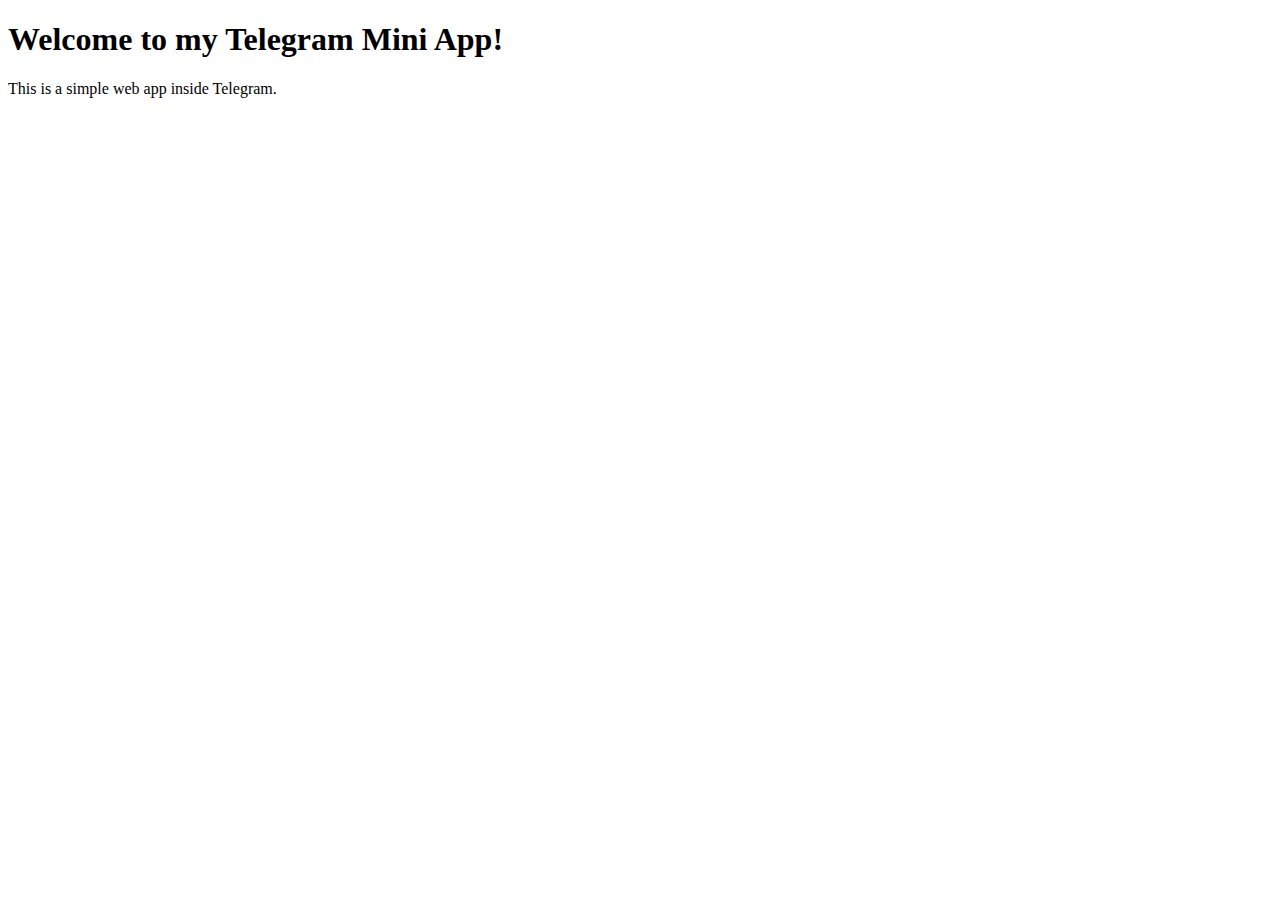
==== index.html @ 57838474 "Add files via upload" ====
<!DOCTYPE html>
<html lang="en">
<head>
    <meta charset="UTF-8">
    <meta name="viewport" content="width=device-width, initial-scale=1.0">
    <title>My Mini App</title>
</head>
<body>
    <h1>Welcome to my Telegram Mini App!</h1>
    <p>This is a simple web app inside Telegram.</p>
</body>
</html>
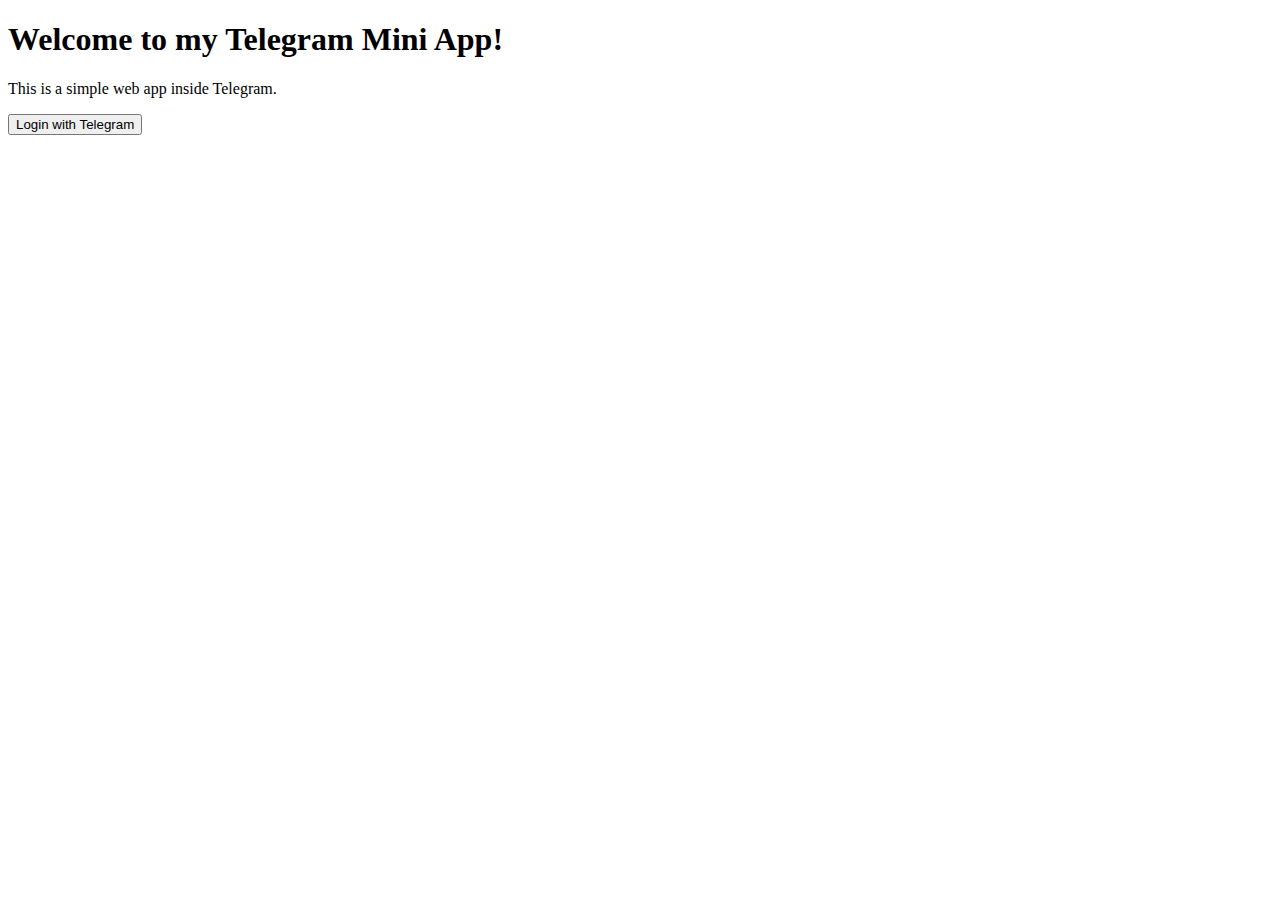
==== commit 8551bb81: "Add files via upload" ====
--- a/index.html
+++ b/index.html
@@ -4,9 +4,18 @@
     <meta charset="UTF-8">
     <meta name="viewport" content="width=device-width, initial-scale=1.0">
     <title>My Mini App</title>
+    <script async src="https://telegram.org/js/telegram-widget.js?7"
+            data-telegram-login="nodessupakov_bot" 
+            data-size="large" 
+            data-radius="10"
+            data-auth-url="https://whoii.vercel.app/auth/telegram">
+    </script>
 </head>
 <body>
     <h1>Welcome to my Telegram Mini App!</h1>
     <p>This is a simple web app inside Telegram.</p>
+    <!-- Telegram Login Button -->
+    <button id="loginBtn">Login with Telegram</button>
+
 </body>
-</html>+</html>
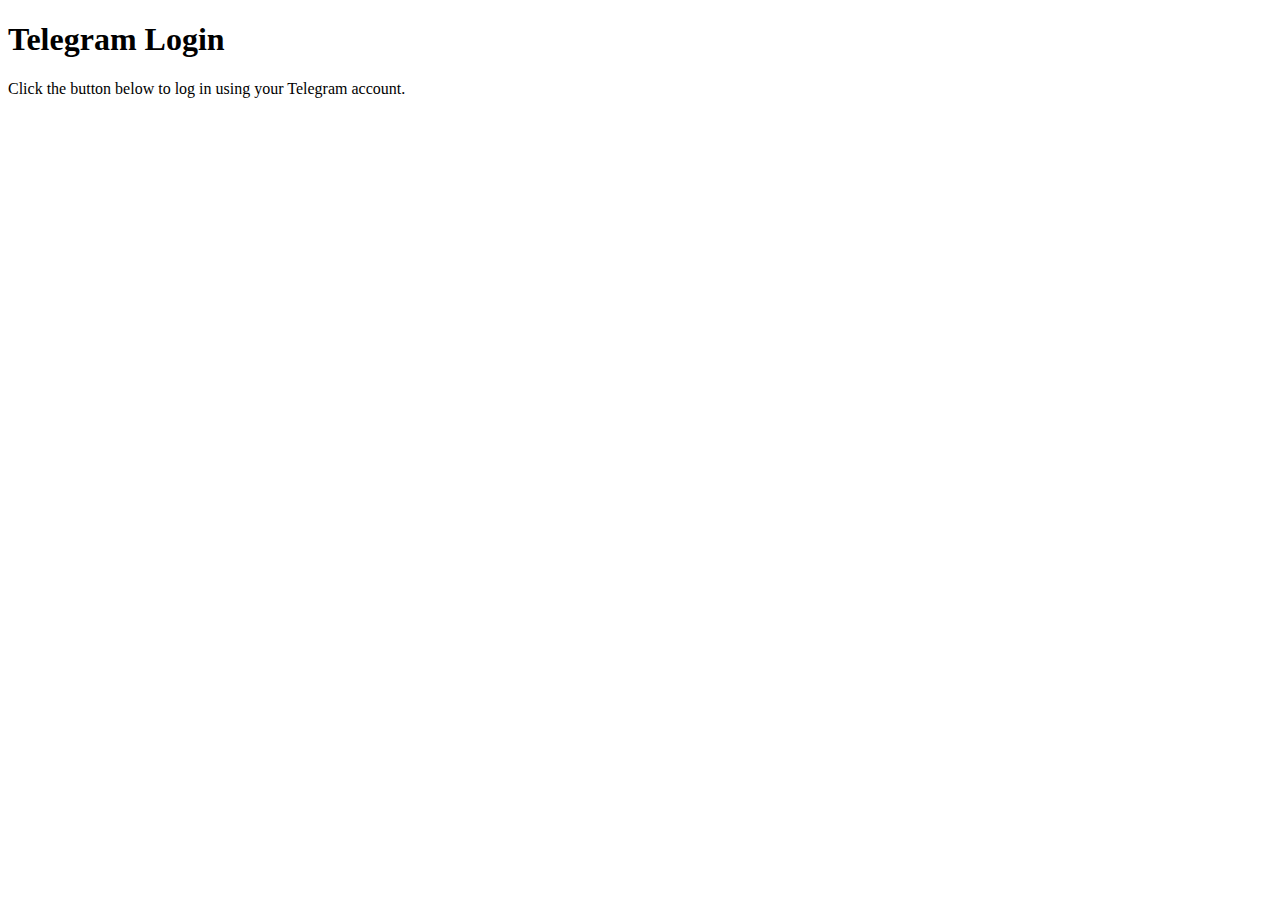
==== commit 6793dfbb: "Add files via upload" ====
--- a/index.html
+++ b/index.html
@@ -3,19 +3,29 @@
 <head>
     <meta charset="UTF-8">
     <meta name="viewport" content="width=device-width, initial-scale=1.0">
-    <title>My Mini App</title>
+    <title>Telegram Login</title>
     <script async src="https://telegram.org/js/telegram-widget.js?7"
-            data-telegram-login="nodessupakov_bot" 
+            data-telegram-login="nodessupakov_bot"
             data-size="large" 
             data-radius="10"
-            data-auth-url="https://whoii.vercel.app/auth/telegram">
+            data-onauth="onTelegramAuth">
     </script>
 </head>
 <body>
-    <h1>Welcome to my Telegram Mini App!</h1>
-    <p>This is a simple web app inside Telegram.</p>
-    <!-- Telegram Login Button -->
-    <button id="loginBtn">Login with Telegram</button>
+    <h1>Telegram Login</h1>
+    <p>Click the button below to log in using your Telegram account.</p>
 
+    <script>
+        function onTelegramAuth(user) {
+            // Здесь вы получаете объект user, который содержит данные пользователя
+            console.log(user);
+
+            // Пример использования данных
+            alert(`Hello, ${user.first_name}!`);
+
+            // Можно перенаправить пользователя на dashboard
+            window.location.href = '/dashboard';
+        }
+    </script>
 </body>
 </html>
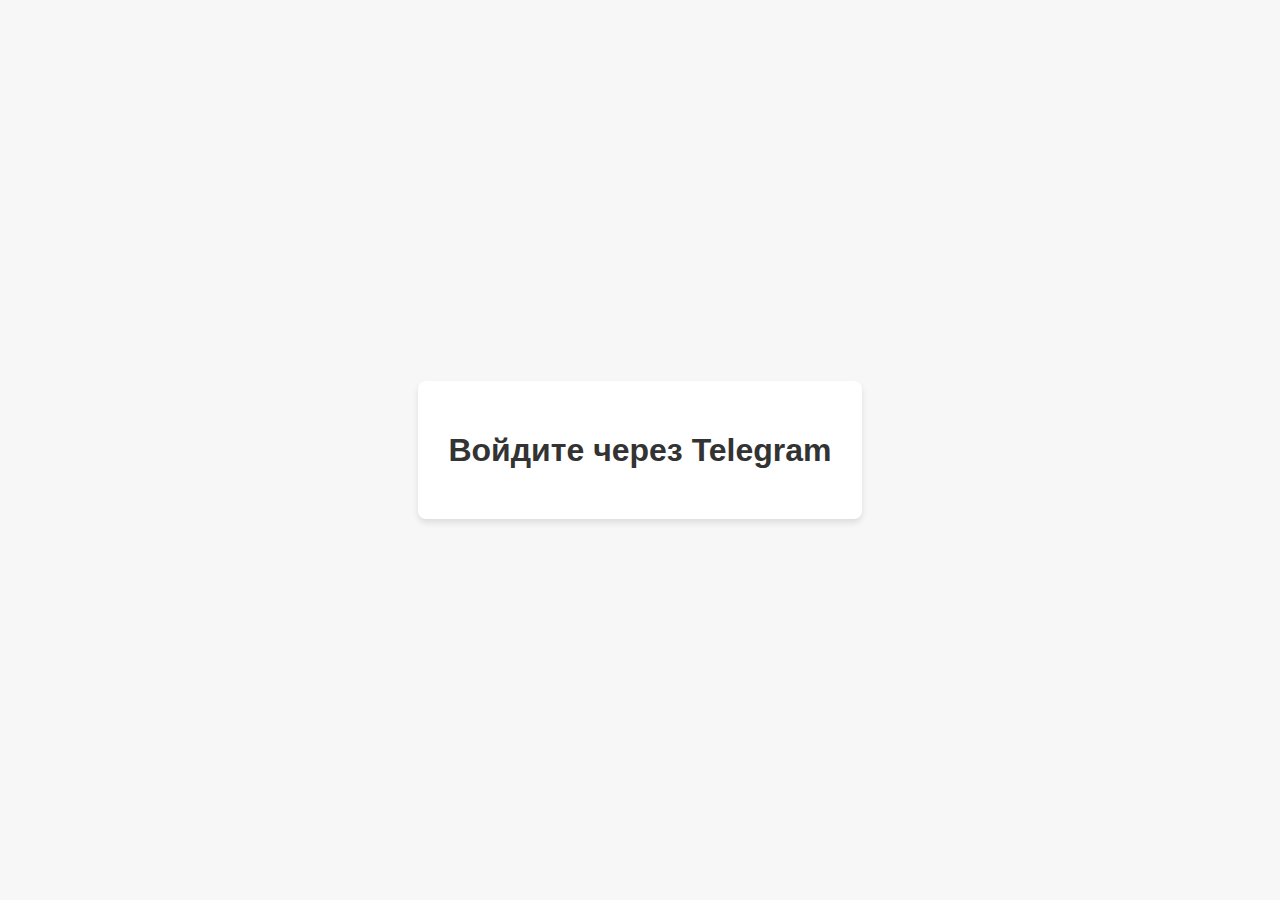
==== commit 1d673651: "Add files via upload" ====
--- a/index.html
+++ b/index.html
@@ -1,31 +1,24 @@
 <!DOCTYPE html>
-<html lang="en">
+<html lang="ru">
 <head>
-    <meta charset="UTF-8">
-    <meta name="viewport" content="width=device-width, initial-scale=1.0">
-    <title>Telegram Login</title>
-    <script async src="https://telegram.org/js/telegram-widget.js?7"
-            data-telegram-login="nodessupakov_bot"
-            data-size="large" 
-            data-radius="10"
-            data-onauth="onTelegramAuth">
-    </script>
+  <meta charset="UTF-8">
+  <meta name="viewport" content="width=device-width, initial-scale=1.0">
+  <title>Авторизация через Telegram</title>
+  <link rel="stylesheet" href="styles.css">
+  <script async src="https://telegram.org/js/telegram-widget.js?7"
+    data-telegram-login="nodessupakov_bot" 
+    data-size="large"
+    data-radius="10"
+    data-auth-url="whoii.vercel.app/auth.php"
+    data-request-access="write"></script>
 </head>
 <body>
-    <h1>Telegram Login</h1>
-    <p>Click the button below to log in using your Telegram account.</p>
 
-    <script>
-        function onTelegramAuth(user) {
-            // Здесь вы получаете объект user, который содержит данные пользователя
-            console.log(user);
+  <div class="login-container">
+    <h1>Войдите через Telegram</h1>
+    <div id="telegram-login"></div>
+  </div>
 
-            // Пример использования данных
-            alert(`Hello, ${user.first_name}!`);
-
-            // Можно перенаправить пользователя на dashboard
-            window.location.href = '/dashboard';
-        }
-    </script>
+  <script src="script.js"></script>
 </body>
 </html>
--- a/styles.css
+++ b/styles.css
@@ -0,0 +1,26 @@
+body {
+  font-family: Arial, sans-serif;
+  background-color: #f7f7f7;
+  display: flex;
+  justify-content: center;
+  align-items: center;
+  height: 100vh;
+  margin: 0;
+}
+
+.login-container {
+  text-align: center;
+  background-color: #fff;
+  padding: 30px;
+  border-radius: 8px;
+  box-shadow: 0 4px 6px rgba(0, 0, 0, 0.1);
+}
+
+h1 {
+  margin-bottom: 20px;
+  color: #333;
+}
+
+#telegram-login {
+  margin-top: 20px;
+}
